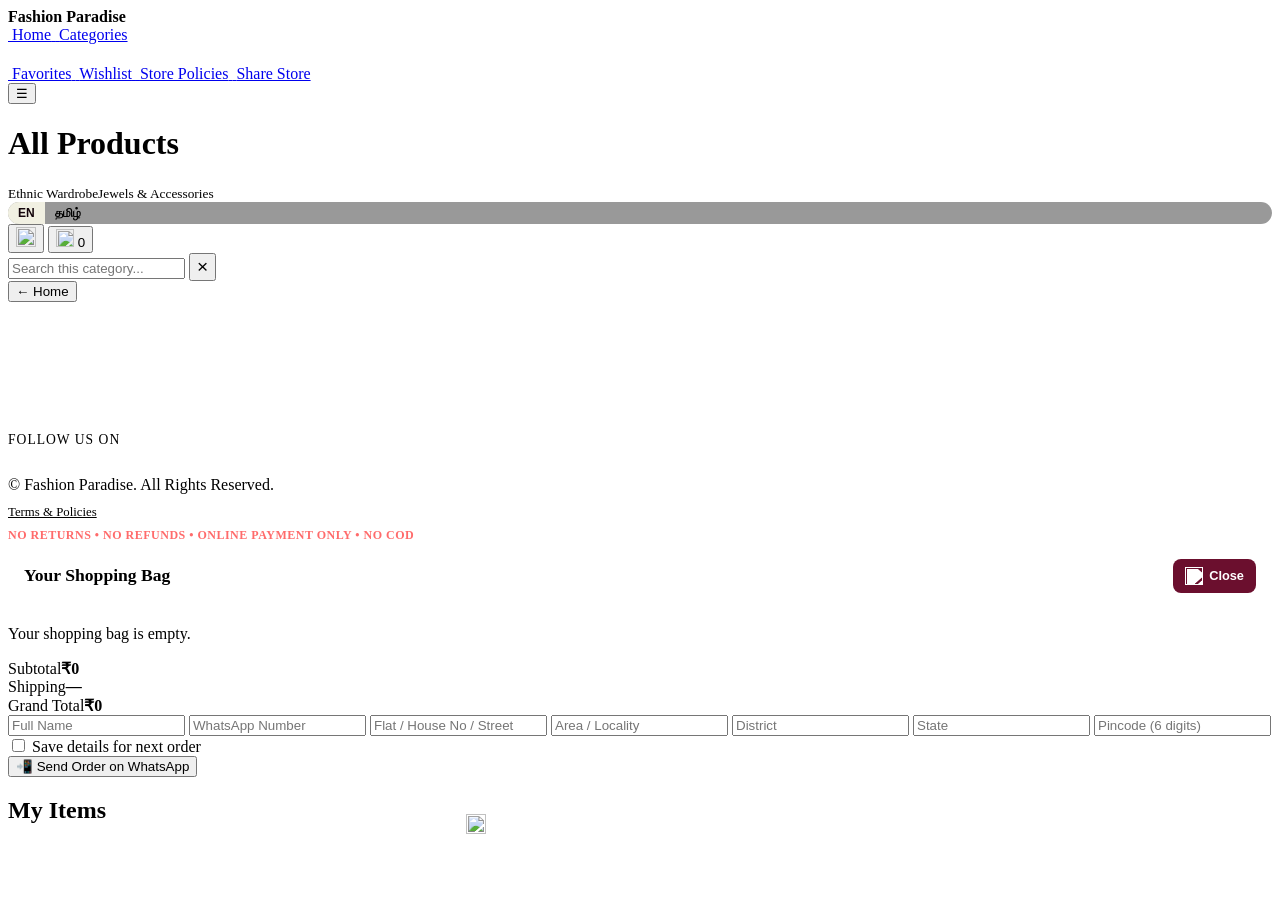
==== category.html @ 699300b0 "Update store via backend sync" ====
<!DOCTYPE html>
<html lang="en">
<head>
  <meta charset="UTF-8">
  <meta name="viewport" content="width=device-width, initial-scale=1.0, maximum-scale=1.0, user-scalable=no">
  <title>Category | Fashion Paradise</title>
  <link rel="stylesheet" href="assets/css/style.css">
  <link rel="manifest" href="manifest.json">
  <meta name="theme-color" content="#14050B">
  <style>
    .cart-header { display: flex; justify-content: space-between; align-items: center; padding: 16px; border-bottom: 1px solid var(--border-gold-soft); }
    .cart-header h3 { margin: 0; font-size: 1.1rem; color: var(--gold-glow); }
    .close-cart-btn { 
      background: rgba(255,255,255,0.1); 
      border: 1px solid var(--border-gold-soft); 
      color: var(--text); 
      padding: 6px 12px; 
      border-radius: 6px; 
      cursor: pointer; 
      font-size: 0.8rem; 
      font-weight: bold;
      display: flex;
      align-items: center;
      gap: 6px;
      transition: all 0.2s;
    }
    .close-cart-btn:hover { background: rgba(217,160,139,0.2); border-color: var(--gold-glow); color: var(--gold-glow); }
  </style>
</head>
<body>

  <!-- ═══════════════ SIDEBAR ═══════════════ -->
  <aside class="sidebar" id="sidebar">
    <div class="sidebar-head">
      <strong data-i18n="store_name">Fashion Paradise</strong>
    </div>
    <nav class="sidebar-nav">
      <a href="index.html" class="sidebar-link">
        <img class="nav-icon" src="assets/icons/home.svg" alt="">
        <span data-i18n="home">Home</span>
      </a>
      <a href="#" class="sidebar-link active" id="sidebarCategoriesToggle" onclick="toggleSidebarCategories(event)">
        <img class="nav-icon" src="assets/icons/categories.svg" alt="">
        <span data-i18n="categories">Categories</span>
      </a>
      <div class="sidebar-subnav" id="sidebarSubnav" style="display:none;"></div>
      
      <div style="border-top:1px solid rgba(255,255,255,0.1);margin:10px 0;"></div>
      
      <a href="#" class="sidebar-link" onclick="openFavsModal()">
        <img class="nav-icon" src="assets/icons/heart.svg" alt="">
        <span data-i18n="favorites">Favorites</span>
      </a>
      <a href="#" class="sidebar-link" onclick="openWishModal()">
        <img class="nav-icon" src="assets/icons/bookmark.svg" alt="">
        <span data-i18n="wishlist">Wishlist</span>
      </a>
      <a href="policies.html" class="sidebar-link">
        <img class="nav-icon" src="assets/icons/close.svg" style="opacity: 0.5;" alt=""> <span>Store Policies</span>
      </a>
      <a href="#" class="sidebar-link" onclick="shareStore()">
        <img class="nav-icon" src="assets/icons/share.svg" alt="">
        <span data-i18n="share_store">Share Store</span>
      </a>
    </nav>
  </aside>
  <div class="sidebar-backdrop" id="sidebarBackdrop"></div>

  <!-- ═══════════════ HEADER ═══════════════ -->
  <header class="app-header">
    <div class="header-left-group">
      <button class="hamburger" id="hamburgerBtn" aria-label="Menu">☰</button>
      <div class="brand">
        <img src="https://res.cloudinary.com/ft8zlz5x/image/upload/v1793235967/moms_pick/logo/MOMS%20CHOICE.png" alt="Mom's Choice" class="brand-logo" onerror="this.style.display='none'; this.nextElementSibling.style.display='flex';">
        <img class="logo-icon-fallback" src="assets/icons/sparkle.svg" alt="">
        <div>
          <h1 id="catPageTitle">Category</h1>
          <small><span data-i18n="tagline_ethnic">Ethnic Wardrobe</span><span data-i18n="tagline_jewels">Jewels &amp; Accessories</span></small>
        </div>
      </div>
    </div>
    <div class="header-actions">
      <div class="header-stack">
        <div class="top-row">
          <div style="display:flex;background:rgba(0,0,0,0.4);border:1px solid var(--border-gold);border-radius:16px;overflow:hidden;">
            <button onclick="setLanguage('en')" id="btnLangEn" style="font-size:0.75rem;font-weight:700;padding:4px 10px;border:none;cursor:pointer;">EN</button>
            <button onclick="setLanguage('ta')" id="btnLangTa" style="font-size:0.75rem;font-weight:700;padding:4px 10px;border:none;cursor:pointer;">தமிழ்</button>
          </div>
        </div>
        <div class="bottom-row">
          <button class="icon-btn" id="searchToggle" aria-label="Search">
            <img src="assets/icons/search.svg" width="20" height="20" alt="">
          </button>
          <button class="cart-trigger" id="cartOpenBtn" aria-label="Shopping Cart">
            <img src="assets/icons/cart.svg" width="18" height="18" alt="">
            <span class="cart-counter" id="cartCount">0</span>
          </button>
        </div>
      </div>
    </div>
  </header>

  <!-- ═══════════════ SEARCH BAR ═══════════════ -->
  <div class="search-bar" id="searchBar">
    <input type="search" id="searchInput" placeholder="Search this category..." data-i18n="search_cat_placeholder" autocomplete="off">
    <button class="search-close" id="searchClose" style="font-size:1.2rem;color:var(--text-muted);">&times;</button>
  </div>

  <!-- ═══════════════ STICKY CHIPS ═══════════════ -->
  <div class="sticky-chips-wrap">
    <div class="sticky-inner">
      <button class="sub-btn back-btn" id="catBackBtn" onclick="window.location.href='index.html'">← Home</button>
      <div class="subcategory-bar" id="subcategoryBar"></div>
    </div>
  </div>

  <!-- ═══════════════ MAIN CONTENT ═══════════════ -->
  <main class="container" style="padding-top:130px;">
    <section class="products-grid" id="productsContainer"></section>
  </main>

  <!-- ═══════════════ FOOTER ═══════════════ -->
  <footer class="app-footer">
    <div style="color: var(--text-muted); font-size: 0.85rem; margin-bottom: 10px; letter-spacing: 1px; text-transform: uppercase;" data-i18n="follow_us">Follow Us On</div>
    <div class="footer-socials">
      <a href="#" class="social-icon" data-social="whatsapp" aria-label="WhatsApp"><img src="assets/icons/whatsapp.svg" alt=""></a>
      <a href="https://www.instagram.com/momschoiceoffl/" target="_blank" class="social-icon" data-social="instagram" aria-label="Instagram"><img src="assets/icons/instagram.svg" alt=""></a>
      <a href="https://www.facebook.com/momschoiceoffl/" target="_blank" class="social-icon" data-social="facebook" aria-label="Facebook"><img src="assets/icons/facebook.svg" alt=""></a>
      <a href="https://www.youtube.com/@momschoiceoffl" target="_blank" class="social-icon" data-social="youtube" aria-label="YouTube"><img src="assets/icons/youtube.svg" alt=""></a>
      <a href="https://www.meesho.com/momschoiceoffl" target="_blank" class="social-icon" data-social="meesho" aria-label="Meesho"><img src="assets/icons/meesho.svg" alt=""></a>
      <a href="#" class="social-icon" data-social="email" aria-label="Email"><img src="assets/icons/email.svg" alt=""></a>
    </div>
    <div class="footer-copy" style="margin-bottom: 8px;">
      © Fashion Paradise. <span data-i18n="all_rights">All Rights Reserved.</span>
    </div>
    <div style="margin-bottom: 8px;">
      <a href="policies.html" style="color: var(--gold-glow); text-decoration: underline; font-size: 0.8rem;" data-i18n="terms_policies">Terms & Policies</a>
    </div>
    <div style="color: #ff6b6b; font-weight: 700; font-size: 0.75rem; letter-spacing: 0.5px; text-transform: uppercase;" data-i18n="policy_warning">
      No Returns • No Refunds • Online Payment Only • No COD
    </div>
  </footer>

  <!-- ═══════════════ CART DRAWER ═══════════════ -->
  <div class="cart-overlay" id="cartOverlay">
    <aside class="cart-drawer">
      <div class="cart-header">
        <h3 data-i18n="shopping_bag">Your Shopping Bag</h3>
        <button class="close-cart-btn" id="cartCloseBtn" aria-label="Close cart" style="display: flex !important; background: #6B0F2E; color: #fff; border: none; padding: 8px 12px; border-radius: 8px; font-weight: bold; align-items: center; gap: 6px; cursor: pointer; z-index: 9999;">
          <img src="assets/icons/close.svg" width="18" height="18" alt="" style="filter: brightness(0) invert(1);"> Close
        </button>
      </div>
      <div class="cart-body" id="cartItemsList">
        <p class="empty-msg" data-i18n="empty_bag">Your shopping bag is empty.</p>
      </div>

      <div class="cart-footer">
        <div class="cart-total-row"><span data-i18n="subtotal">Subtotal</span><strong id="cartSubtotalDisplay">₹0</strong></div>
        <div class="cart-total-row"><span data-i18n="shipping">Shipping</span><strong id="cartShippingDisplay">—</strong></div>
        <div class="cart-total-row grand"><span data-i18n="grand_total">Grand Total</span><strong id="cartTotalDisplay">₹0</strong></div>
        <div class="checkout-fields">
          <input type="text" id="custName" placeholder="Full Name" data-i18n="full_name" required>
          <input type="tel" id="custPhone" placeholder="WhatsApp Number" data-i18n="phone" required>
          <input type="text" id="custHouse" placeholder="Flat / House No / Street" data-i18n="house" required>
          <input type="text" id="custArea" placeholder="Area / Locality" data-i18n="area" required>
          <input type="text" id="custDistrict" placeholder="District" data-i18n="district" required>
          <input type="text" id="custState" placeholder="State" data-i18n="state" required>
          <input type="tel" id="custPincode" placeholder="Pincode (6 digits)" data-i18n="pincode" maxlength="6" pattern="[0-9]{6}">
          <label class="save-checkbox"><input type="checkbox" id="saveDetails"> <span data-i18n="save_details">Save details for next order</span></label>
        </div>
        <button class="btn-checkout" id="checkoutBtn" data-i18n="checkout_wa">📲 Send Order on WhatsApp</button>
      </div>
    </aside>
  </div>

  <!-- ═══════════════ FAVORITES / WISHLIST MODAL ═══════════════ -->
  <div class="login-modal-overlay" id="favsModal">
    <div class="login-card" style="max-width:90%;width:500px;text-align:left; position: relative;">
      <button class="close-btn" onclick="document.getElementById('favsModal').classList.remove('open')" style="position:absolute; top:16px; right:16px; cursor:pointer; background:none; border:none;">
        <img src="assets/icons/close.svg" width="20" height="20" alt="">
      </button>
      <h2 id="favsModalTitle" style="margin-bottom:12px;">My Items</h2>
      <div id="favsModalList" style="max-height:60vh;overflow-y:auto;display:flex;flex-direction:column;gap:10px;"></div>
    </div>
  </div>

  <script src="assets/js/translations.js"></script>
  <script src="assets/js/site-config.js"></script>
  <script src="assets/js/category.js"></script>
</body>
</html>
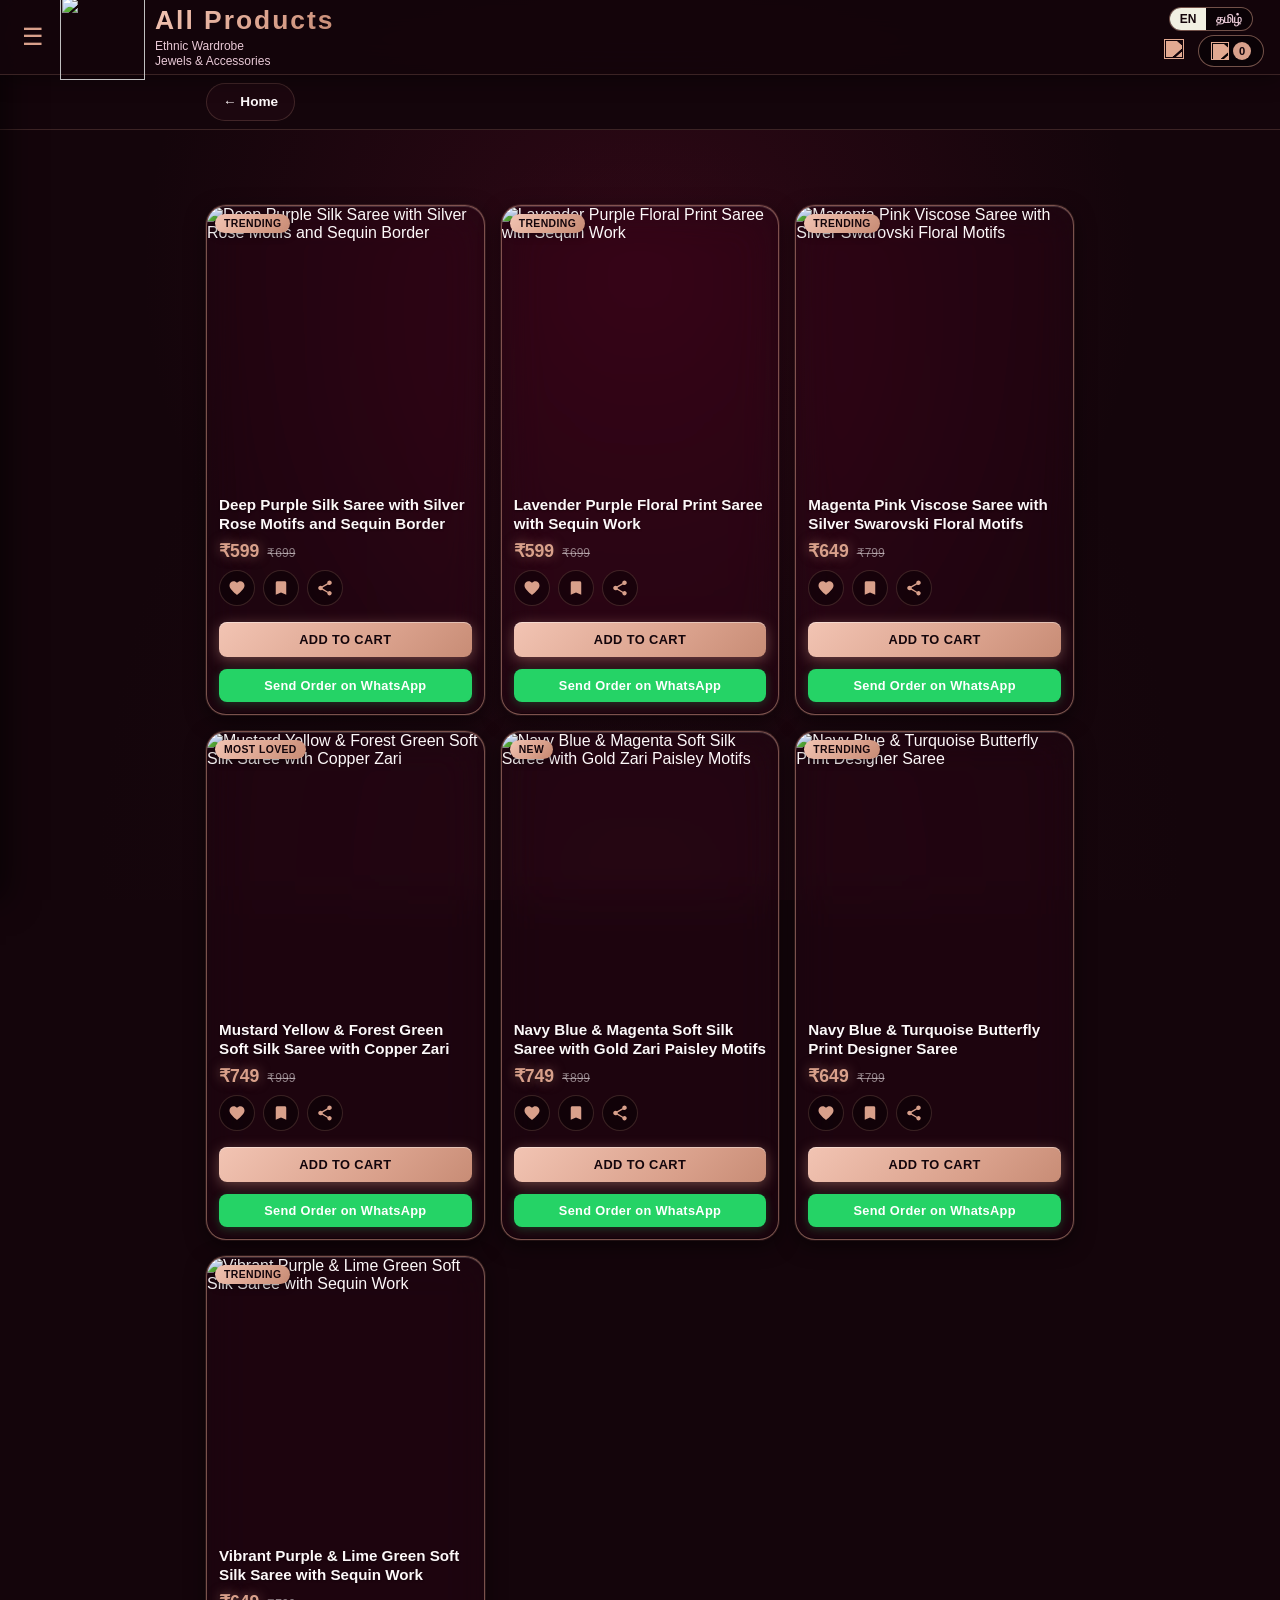
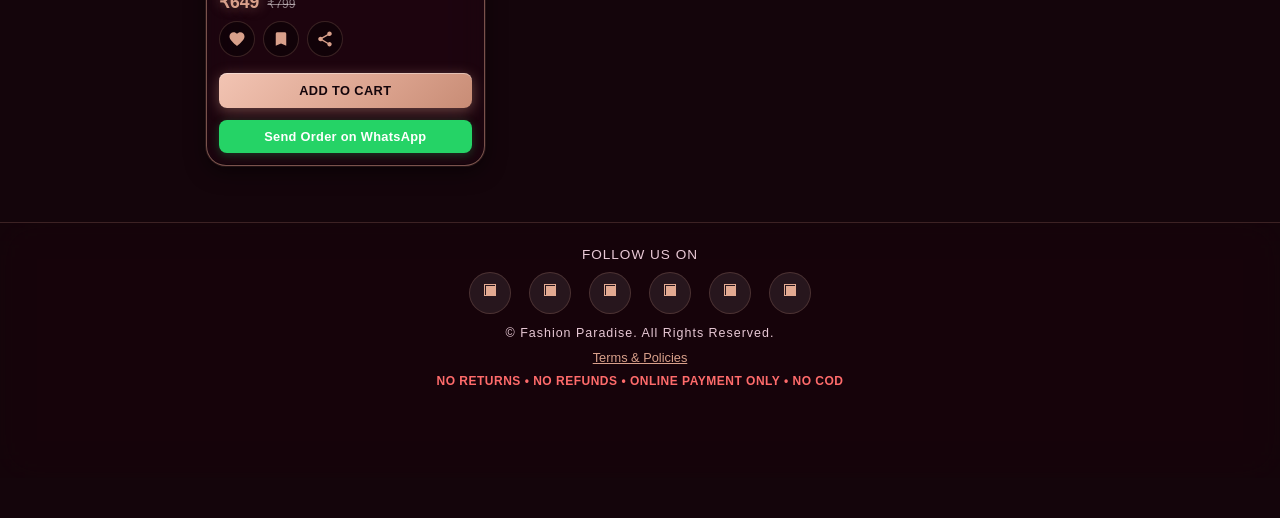
==== commit c411b947: "Update store via backend sync" ====
--- a/category.html
+++ b/category.html
@@ -146,7 +146,7 @@
     <aside class="cart-drawer">
       <div class="cart-header">
         <h3 data-i18n="shopping_bag">Your Shopping Bag</h3>
-        <button class="close-cart-btn" id="cartCloseBtn" aria-label="Close cart" style="display: flex !important; background: #6B0F2E; color: #fff; border: none; padding: 8px 12px; border-radius: 8px; font-weight: bold; align-items: center; gap: 6px; cursor: pointer; z-index: 9999;">
+        <button class="close-cart-btn" id="cartCloseBtn" aria-label="Close cart" style="display: flex !important; background: #C2185B; color: #fff; border: none; padding: 8px 12px; border-radius: 8px; font-weight: bold; align-items: center; gap: 6px; cursor: pointer; z-index: 9999;">
           <img src="assets/icons/close.svg" width="18" height="18" alt="" style="filter: brightness(0) invert(1);"> Close
         </button>
       </div>
--- a/assets/css/style.css
+++ b/assets/css/style.css
@@ -0,0 +1,1984 @@
+/* ═══════════════════════════════════════════════════════════════
+   MOM'S PICK — Deep Raspberry & Rose Gold (Original Layout)
+   ═══════════════════════════════════════════════════════════════ */
+
+/* ─── ROOT VARIABLES ─── */
+:root {
+  /* Primary: Rose Pink & Gold */
+  --primary:        #C2185B;
+  --primary-deep:   #8E0E46;
+  --primary-bright: #E91E63;
+  --gold-glow:      #D9A08B; 
+  --gold-metal:     linear-gradient(135deg, #F2C4B3 0%, #D9A08B 35%, #B87A62 70%, #D9A08B 100%);
+
+  /* Background: Very Dark Plum / Black Cherry */
+  --emerald:        #240A14;
+  --emerald-deep:   #14050B;
+  --emerald-bright: #14050B;
+  --emerald-glow:   #FDF8F9;
+
+  --wa-green:       #25d366;
+
+  --bg:             #14050B;
+  --text:           #FDF8F9;
+  --text-muted:     #E8C8D5;
+
+  --border-gold:    rgba(217,160,139,0.5);
+  --border-gold-soft: rgba(217,160,139,0.2);
+
+  --radius:         16px;
+  --radius-lg:      20px;
+
+  --shadow-card:    0 6px 20px rgba(0,0,0,0.4);
+  --shadow-hover:   0 14px 40px rgba(0,0,0,0.6), 0 0 50px rgba(217,160,139,0.2);
+  --shadow-md:      0 6px 24px rgba(0,0,0,0.6);
+
+  /* Fluid values — scale with viewport */
+  --gap:            clamp(8px, 1.5vw, 16px);
+  --pad-card:       clamp(8px, 1.5vw, 12px);
+  --pad-section:    clamp(10px, 2vw, 16px);
+  --fs-title:       clamp(0.75rem, 2.2vw, 1.1rem);
+  --fs-h4:          clamp(0.72rem, 1.9vw, 0.95rem);
+  --fs-price:       clamp(0.85rem, 2.2vw, 1.1rem);
+  --fs-btn:         clamp(0.7rem, 1.8vw, 0.8rem);
+  --fs-small:       clamp(0.6rem, 1.5vw, 0.75rem);
+  --fs-badge:       clamp(0.5rem, 1.3vw, 0.65rem);
+  --icon-size:      clamp(50px, 12vw, 85px); /* Doubled/Tripled logo size */
+  --carousel-h:     clamp(200px, 42vw, 360px);
+}
+
+* {
+  margin: 0;
+  padding: 0;
+  box-sizing: border-box;
+  font-family: -apple-system, BlinkMacSystemFont, "Segoe UI", Roboto, sans-serif;
+  -webkit-tap-highlight-color: transparent;
+}
+
+html, body {
+  overflow-x: hidden;
+}
+
+body {
+  background: var(--bg);
+  background-image:
+    radial-gradient(ellipse at 50% 30%, rgba(107,15,46,0.3) 0%, transparent 55%),
+    radial-gradient(ellipse at 50% 100%, rgba(36,10,20,0.6) 0%, transparent 60%);
+  background-attachment: fixed;
+  color: var(--text);
+  padding-bottom: clamp(20px, 4vw, 40px);
+  min-height: 100vh;
+  padding-top: 75px;
+}
+
+body > * { position: relative; z-index: 1; }
+
+
+/* ─── GLOBAL SVG-AS-IMG CREAM TINT ─────────────────────────── */
+/* currentColor inside an <img> resolves to black, so we tint
+   every inline-style icon to #D9A08B (--gold-glow) via filter. */
+.icon-btn img,
+.cart-trigger img,
+.nav-icon,
+.close-cart-btn img,
+.close-btn img,
+#cartCloseBtn img,
+.action-icon-btn img,
+.sidebar-link img,
+.search-bar img,
+.search-close img,
+.social-icon img,
+.pd-back img,
+.hamburger img,
+.carousel-dot img {
+  filter: brightness(0) saturate(100%) invert(76%) sepia(28%) saturate(560%) hue-rotate(327deg) brightness(94%) contrast(88%) !important;
+  -webkit-filter: brightness(0) saturate(100%) invert(76%) sepia(28%) saturate(560%) hue-rotate(327deg) brightness(94%) contrast(88%) !important;
+  background: none !important;
+}
+
+/* ─── HEADER (FIXED FLUID) ─── */
+.app-header {
+  position: fixed;
+  top: 0;
+  left: 0;
+  right: 0;
+  z-index: 999;
+  background: rgba(20,5,11,0.95);
+  backdrop-filter: blur(20px) saturate(160%);
+  -webkit-backdrop-filter: blur(20px) saturate(160%);
+  border-bottom: 1px solid var(--border-gold-soft);
+  padding: 8px clamp(10px, 2vw, 16px);
+  display: flex;
+  justify-content: space-between;
+  align-items: center;
+  gap: 10px;
+  box-shadow: 0 4px 20px rgba(0,0,0,0.4);
+  height: 75px; /* Fixed height for exact sticky alignment */
+  box-sizing: border-box;
+}
+
+.header-left-group {
+  display: flex;
+  align-items: center;
+  gap: 8px;
+  flex: 1;
+  min-width: 0;
+}
+
+.header-stack {
+  display: flex;
+  flex-direction: column;
+  align-items: flex-end;
+  gap: 4px;
+  flex-shrink: 0;
+}
+
+.header-stack .top-row {
+  display: flex;
+  gap: 6px;
+  align-items: center;
+}
+
+.header-stack .bottom-row {
+  display: flex;
+  gap: 8px;
+  align-items: center;
+  justify-content: flex-end;
+}
+
+/* Stack tagline text perfectly */
+.brand small {
+  line-height: 1.15;
+}
+.brand small span {
+  display: block;
+}
+
+.header-left-group {
+  display: flex;
+  align-items: center;
+  gap: 10px;
+  flex: 1;
+  min-width: 0;
+}
+
+.header-stack {
+  display: flex;
+  flex-direction: column;
+  align-items: flex-end;
+  gap: 4px;
+  flex-shrink: 0;
+}
+
+.header-stack .top-row {
+  display: flex;
+  gap: 8px;
+  align-items: center;
+}
+
+.header-stack .bottom-row {
+  display: flex;
+  gap: 8px;
+  align-items: center;
+  justify-content: flex-end;
+}
+
+/* Stack tagline text */
+.brand small {
+  line-height: 1.2;
+}
+.brand small span {
+  display: block;
+}
+
+.brand {
+  display: flex;
+  align-items: center;
+  gap: clamp(6px, 1vw, 10px);
+  min-width: 0;
+  flex: 1;
+}
+
+.header-stack {
+  display: flex;
+  flex-direction: column;
+  align-items: center;
+  gap: 4px;
+}
+.icon-row {
+  display: flex;
+  gap: 8px;
+  align-items: center;
+  justify-content: center;
+}
+.icon-row .icon-btn {
+  padding: 0;
+  font-size: 1.1rem;
+}
+
+.brand h1 {
+  line-height: 1.1;
+  margin-bottom: 4px;
+  font-size: calc(var(--fs-title) * 1.5); /* 1.5x Font Size */
+  letter-spacing: 0.5px;
+  letter-spacing: clamp(0.5px, 0.3vw, 2px);
+  background: var(--gold-metal);
+  background-size: 200% auto;
+  -webkit-background-clip: text;
+  background-clip: text;
+  -webkit-text-fill-color: transparent;
+  animation: goldShimmer 6s linear infinite;
+  font-weight: 800;
+  white-space: nowrap;
+  overflow: hidden;
+  text-overflow: ellipsis;
+}
+@keyframes goldShimmer {
+  0%   { background-position: 0% center; }
+  100% { background-position: 200% center; }
+}
+
+.brand small {
+  font-size: var(--fs-small);
+  color: var(--text-muted);
+  display: block;
+  white-space: nowrap;
+  overflow: hidden;
+  text-overflow: ellipsis;
+}
+
+.header-actions {
+  display: flex;
+  align-items: center;
+  gap: clamp(4px, 1vw, 12px);
+  flex-shrink: 0;
+}
+
+.icon-btn {
+  background: none;
+  border: none;
+  font-size: clamp(1rem, 2.4vw, 1.2rem);
+  color: var(--text);
+  cursor: pointer;
+  padding: 4px 6px;
+  line-height: 1;
+}
+
+.cart-trigger {
+  background: rgba(0,0,0,0.4);
+  border: 1px solid var(--border-gold);
+  color: var(--gold-glow);
+  border-radius: 20px;
+  padding: clamp(4px, 1vw, 6px) clamp(8px, 1.8vw, 12px);
+  cursor: pointer;
+  display: flex;
+  align-items: center;
+  gap: 4px;
+  font-weight: 700;
+  font-size: clamp(0.8rem, 2vw, 0.95rem);
+  transition: transform 0.15s, box-shadow 0.15s;
+}
+.cart-trigger:hover {
+  transform: translateY(-1px);
+  box-shadow: var(--shadow-md);
+}
+
+.cart-counter {
+  background: var(--gold-glow);
+  color: var(--bg);
+  border-radius: 50%;
+  font-size: clamp(0.58rem, 1.5vw, 0.7rem);
+  width: clamp(16px, 2.4vw, 18px);
+  height: clamp(16px, 2.4vw, 18px);
+  display: flex;
+  align-items: center;
+  justify-content: center;
+  font-weight: 800;
+}
+
+.brand-logo {
+  width: auto;
+  height: clamp(40px, 8vw, 55px);
+  max-height: 55px;
+  object-fit: contain;
+  border-radius: 8px;
+  flex-shrink: 0;
+  background: rgba(0,0,0,0.3);
+  border: 1px solid var(--border-gold);
+}
+
+.logo-icon-fallback {
+  display: none;
+  width: var(--icon-size);
+  height: var(--icon-size);
+  align-items: center;
+  justify-content: center;
+  font-size: clamp(1.2rem, 3vw, 1.8rem);
+  line-height: 1;
+  flex-shrink: 0;
+}
+
+.hamburger {
+  background: none;
+  border: none;
+  font-size: clamp(1.2rem, 2.8vw, 1.5rem);
+  color: var(--gold-glow);
+  cursor: pointer;
+  padding: 2px 6px;
+  line-height: 1;
+}
+
+
+/* ─── SIDEBAR ─── */
+.sidebar {
+  position: fixed;
+  top: 0;
+  left: 0;
+  width: min(260px, 78vw);
+  height: 100%;
+  background: rgba(20,5,11,0.92);
+  backdrop-filter: blur(20px) saturate(160%);
+  -webkit-backdrop-filter: blur(20px) saturate(160%);
+  border-right: 1px solid var(--border-gold-soft);
+  transform: translateX(-100%);
+  transition: transform 0.25s ease;
+  z-index: 250;
+  box-shadow: 6px 0 30px rgba(0,0,0,0.6);
+  display: flex;
+  flex-direction: column;
+  overflow-y: auto;
+}
+.sidebar.open { transform: translateX(0); }
+
+.sidebar-head {
+  padding: clamp(14px, 2vw, 18px) clamp(16px, 2.4vw, 20px);
+  padding-top: 75px; /* Push down to clear the fixed header */
+  border-bottom: 1px solid var(--border-gold-soft);
+  display: flex;
+  align-items: center;
+  gap: 10px;
+  font-size: clamp(0.95rem, 2vw, 1.05rem);
+  color: var(--gold-glow);
+}
+
+.sidebar-logo { font-size: clamp(1.3rem, 2.6vw, 1.6rem); }
+
+.sidebar-nav {
+  display: flex;
+  flex-direction: column;
+  padding: 12px 0;
+}
+
+.sidebar-link {
+  display: flex;
+  align-items: center;
+  gap: clamp(8px, 1.5vw, 12px);
+  padding: clamp(10px, 1.8vw, 14px) clamp(16px, 2.4vw, 20px);
+  color: var(--text);
+  text-decoration: none;
+  font-size: clamp(0.85rem, 1.8vw, 0.92rem);
+  font-weight: 600;
+  border-left: 3px solid transparent;
+  transition: background 0.15s, border-color 0.15s;
+  cursor: pointer;
+}
+.sidebar-link:hover {
+  background: rgba(217,160,139,0.08);
+  color: var(--gold-glow);
+}
+.sidebar-link.active {
+  border-left-color: var(--gold-glow);
+  color: var(--gold-glow);
+  background: rgba(217,160,139,0.1);
+}
+.sidebar-link span { font-size: clamp(1rem, 2vw, 1.1rem); }
+.sidebar-link .nav-icon {
+  width: 20px;
+  height: 20px;
+  flex-shrink: 0;
+  display: inline-block;
+  object-fit: contain;
+  background: none;
+}
+
+.sidebar-subnav {
+  display: none;
+  flex-direction: column;
+  background: rgba(0,0,0,0.3);
+  border-left: 3px solid var(--gold-glow);
+  padding: 4px 0;
+}
+.sidebar-subnav.open { display: flex; }
+
+.sidebar-sublink {
+  padding: clamp(8px, 1.4vw, 10px) clamp(16px, 2.4vw, 20px) clamp(8px, 1.4vw, 10px) clamp(36px, 4vw, 48px);
+  color: var(--text-muted);
+  text-decoration: none;
+  font-size: clamp(0.75rem, 1.6vw, 0.85rem);
+  font-weight: 500;
+  transition: background 0.15s, color 0.15s;
+}
+.sidebar-sublink:hover {
+  background: rgba(217,160,139,0.1);
+  color: var(--gold-glow);
+}
+
+/* Subcategory Bar Styles */
+.subcategory-bar {
+  display: flex;
+  gap: 8px;
+  overflow-x: auto;
+  padding: 10px 0;
+  margin-bottom: 12px;
+  scrollbar-width: none;
+  -ms-overflow-style: none;
+}
+.subcategory-bar::-webkit-scrollbar { display: none; }
+
+.sub-btn {
+  border: 1px solid var(--border-gold-soft);
+  background: rgba(36,10,20,0.5);
+  color: var(--text);
+  padding: 6px 14px;
+  border-radius: 20px;
+  font-size: 0.85rem;
+  font-weight: 600;
+  white-space: nowrap;
+  cursor: pointer;
+  transition: all 0.2s ease;
+}
+
+.sub-btn:hover {
+  background: rgba(217,160,139,0.15);
+  border-color: var(--primary-bright);
+  box-shadow: 0 0 14px rgba(217,160,139,0.35);
+}
+
+.sub-btn.active {
+  background: var(--gold-metal);
+  color: var(--bg);
+  border-color: var(--primary-bright);
+  font-weight: 800;
+  box-shadow: 0 3px 14px rgba(217,160,139,0.5);
+}
+
+.sidebar-backdrop {
+  position: fixed;
+  inset: 0;
+  background: rgba(0,0,0,0.5);
+  z-index: 240;
+  opacity: 0;
+  pointer-events: none;
+  transition: opacity 0.25s;
+}
+.sidebar-backdrop.open { opacity: 1; pointer-events: auto; }
+
+/* Centered Toast Notification */
+#toastNotification {
+  position: fixed;
+  top: 50%;
+  left: 50%;
+  transform: translate(-50%, -50%) scale(0.9);
+  background: rgba(20,5,11,0.98);
+  border: 2px solid var(--gold-glow);
+  color: var(--text);
+  padding: 20px 30px;
+  border-radius: 12px;
+  box-shadow: 0 10px 40px rgba(0,0,0,0.9), 0 0 20px rgba(217,160,139,0.4);
+  z-index: 99999;
+  display: flex;
+  flex-direction: column;
+  align-items: center;
+  gap: 10px;
+  opacity: 0;
+  pointer-events: none;
+  transition: all 0.3s cubic-bezier(0.175, 0.885, 0.32, 1.275);
+  font-size: 1rem;
+  font-weight: 600;
+  text-align: center;
+}
+
+#toastNotification.show {
+  opacity: 1;
+  transform: translate(-50%, -50%) scale(1);
+}
+
+#toastNotification .toast-icon {
+  width: 32px;
+  height: 32px;
+  object-fit: contain;
+  /* Apply the cream/gold filter */
+  filter: brightness(0) saturate(100%) invert(76%) sepia(28%) saturate(560%) hue-rotate(327deg) brightness(94%) contrast(88%) !important;
+  -webkit-filter: brightness(0) saturate(100%) invert(76%) sepia(28%) saturate(560%) hue-rotate(327deg) brightness(94%) contrast(88%) !important;
+}
+
+
+/* ─── STICKY CHIPS WRAP (Category Page) ─── */
+.sticky-chips-wrap {
+  position: fixed;
+  top: 75px;
+  left: 0;
+  right: 0;
+  z-index: 105;
+  background: var(--bg);
+  border-bottom: 1px solid var(--border-gold-soft);
+  display: flex;
+  justify-content: center;
+  padding-top: 0;
+  margin-top: 0;
+  border-top: none;
+  box-shadow: none;
+  line-height: 1;
+}
+.sticky-inner {
+  width: 100%;
+  max-width: 900px;
+  padding: 8px 16px;
+  display: flex;
+  align-items: center;
+  justify-content: center; 
+  gap: 10px;
+  overflow: hidden;
+}
+.sticky-chips-wrap .subcategory-bar {
+  display: flex;
+  overflow-x: auto;
+  gap: 8px;
+  scrollbar-width: none;
+  padding-bottom: 0;
+  margin-bottom: 0;
+  flex: 1;
+  align-items: center;
+}
+.sticky-chips-wrap .subcategory-bar::-webkit-scrollbar {
+  display: none;
+}
+
+/* Unified Chip & Back Button Style */
+.sticky-chips-wrap .sub-btn,
+.sticky-chips-wrap .back-btn {
+  display: inline-flex;
+  align-items: center;
+  justify-content: center;
+  height: 38px; /* Forces exact identical height */
+  padding: 0 16px; 
+  font-size: 0.85rem;
+  font-weight: 600;
+  line-height: 1;
+  white-space: nowrap;
+  border-radius: 20px;
+  border: 1px solid var(--border-gold-soft);
+  background: rgba(36,10,20,0.5);
+  color: var(--text);
+  cursor: pointer;
+  transition: all 0.2s ease;
+  box-sizing: border-box;
+  margin: 0;
+}
+.sticky-chips-wrap .back-btn {
+  flex-shrink: 0;
+}
+.sticky-chips-wrap .sub-btn:hover,
+.sticky-chips-wrap .back-btn:hover {
+  background: rgba(217,160,139,0.15);
+  border-color: var(--primary-bright);
+}
+.sticky-chips-wrap .sub-btn.active {
+  background: var(--gold-metal);
+  color: var(--bg);
+  border-color: var(--primary-bright);
+  font-weight: 800;
+}
+
+/* ─── SEARCH BAR ─── */
+.search-bar {
+  position: fixed;
+  top: 65px; /* Sits exactly under the fixed header */
+  left: 0;
+  right: 0;
+  z-index: 105;
+  background: rgba(20,5,11,0.98);
+  backdrop-filter: blur(20px);
+  -webkit-backdrop-filter: blur(20px);
+  border-bottom: 1px solid var(--border-gold-soft);
+  padding: 0 clamp(10px, 2vw, 14px);
+  display: flex;
+  gap: 8px;
+  align-items: center;
+  max-height: 0;
+  overflow: hidden;
+  opacity: 0;
+  transition: max-height 0.25s ease, padding 0.25s ease, opacity 0.2s ease;
+  box-shadow: 0 4px 20px rgba(0,0,0,0.4);
+}
+.search-bar.open {
+  max-height: 60px;
+  padding: clamp(8px, 1.5vw, 12px) clamp(10px, 2vw, 14px);
+  opacity: 1;
+}
+
+.search-bar input {
+  flex: 1;
+  padding: clamp(8px, 1.5vw, 10px) clamp(10px, 1.8vw, 14px);
+  border: 1px solid var(--border-gold-soft);
+  border-radius: 10px;
+  font-size: clamp(0.82rem, 1.8vw, 0.92rem);
+  background: rgba(0,0,0,0.4);
+  color: var(--text);
+}
+
+.search-close {
+  background: none;
+  border: none;
+  font-size: clamp(1rem, 2.2vw, 1.2rem);
+  cursor: pointer;
+  color: var(--text-muted);
+  padding: 0 8px;
+}
+
+
+/* ─── CONTAINER ─── */
+.container {
+  max-width: 900px;
+  margin: 0 auto;
+  padding: var(--pad-section);
+}
+
+
+/* ─── SECTION TITLE ─── */
+.section-title {
+  font-size: clamp(0.9rem, 2.2vw, 1.05rem);
+  color: var(--gold-glow);
+  margin-bottom: clamp(8px, 1.5vw, 14px);
+  font-weight: 700;
+  letter-spacing: 1px;
+}
+
+
+/* ─── CAROUSEL (DESKTOP FIXED HEIGHT) ─── */
+.hero-carousel {
+  position: relative;
+  width: 100%;
+  height: 420px; /* Fixed height for desktop */
+  border-radius: var(--radius-lg);
+  overflow: hidden;
+  margin-bottom: var(--gap);
+  background: rgba(36,10,20,0.35);
+  backdrop-filter: blur(20px) saturate(160%);
+  -webkit-backdrop-filter: blur(20px) saturate(160%);
+  border: 1px solid var(--border-gold);
+  user-select: none;
+  display: flex;
+  padding: 8px;
+  box-sizing: border-box;
+  box-shadow:
+    0 12px 40px rgba(0,0,0,0.6),
+    inset 0 1px 0 rgba(255,255,255,0.15),
+    inset 0 -1px 0 rgba(0,0,0,0.4),
+    0 0 0 1px rgba(217,160,139,0.15);
+  transition: box-shadow 0.4s ease;
+}
+.hero-carousel:hover {
+  box-shadow:
+    0 16px 60px rgba(0,0,0,0.7),
+    0 0 60px rgba(217,160,139,0.3),
+    inset 0 1px 0 rgba(255,255,255,0.2),
+    inset 0 -1px 0 rgba(0,0,0,0.4),
+    0 0 0 1px rgba(217,160,139,0.5);
+}
+
+.hero-col {
+  height: 100%;
+  width: 100%;
+  border-radius: 12px;
+  overflow: hidden;
+  position: relative;
+  background: rgba(20,5,11,0.7);
+  border: 1px solid rgba(217,160,139,0.4);
+  box-shadow: 0 6px 24px rgba(0,0,0,0.6), inset 0 1px 0 rgba(255,255,255,0.08);
+}
+
+.hero-col-carousel {
+  overflow: hidden;
+  width: 100%;
+  height: 100%;
+}
+
+.carousel-track {
+  display: flex;
+  width: 100%;
+  height: 100%;
+  transition: transform 0.6s ease-in-out;
+  will-change: transform;
+}
+
+.carousel-pair {
+  flex: 0 0 100%;
+  width: 100%;
+  height: 100%;
+  padding: 0;
+  box-sizing: border-box;
+  display: flex;
+  flex-direction: column;
+  position: relative;
+  overflow: hidden;
+}
+
+/* Desktop View: Restore 3-part layout */
+@media (min-width: 701px) {
+  .carousel-pair {
+    display: grid;
+    grid-template-columns: 25% 40% 35%; /* Changed widths */
+    gap: 8px;
+    padding: 8px;
+    height: 100%;
+    box-sizing: border-box;
+  }
+  .carousel-col-text {
+    padding: 12px; /* Slightly smaller padding to fit the narrower 25% column */
+  }
+  .carousel-col-text h4 {
+    font-size: 0.95rem; /* Adjust font size for narrower column */
+  }
+  .carousel-col-text .desc-text {
+    font-size: 0.8rem;
+  }
+  .carousel-col-text {
+    display: flex;
+    flex-direction: column;
+    justify-content: center;
+    padding: 20px;
+    background: var(--gold-metal);
+    border-radius: 8px;
+    color: #14050B;
+    overflow: hidden;
+  }
+  .carousel-col-text h4 {
+    color: #8E0E46;
+    font-size: 1rem; /* Slightly smaller font to fit narrower column */
+    margin-bottom: 12px;
+    line-height: 1.3;
+  }
+  .carousel-col-text .desc-price {
+    color: #8E0E46;
+    font-size: 1.2rem;
+    font-weight: 800;
+    margin-bottom: 8px;
+  }
+  .carousel-col-text .desc-text {
+    font-size: 0.85rem;
+    color: #C2185B;
+    line-height: 1.4;
+    display: -webkit-box;
+    -webkit-line-clamp: 3;
+    -webkit-box-orient: vertical;
+    overflow: hidden;
+  }
+  
+  /* Equalize both image columns */
+  .carousel-col-cover,
+  .carousel-col-track {
+    width: 100%;
+    height: 100%;
+    display: block;
+    overflow: hidden;
+    border-radius: 8px;
+    background: transparent; 
+  }
+
+  /* Ensure images fill the space exactly like the grid tiles */
+  .carousel-inner-track img,
+  .carousel-col-cover img {
+    width: 100% !important;
+    height: 100% !important;
+    object-fit: cover !important; /* Forces the image to fill the box and crop if needed */
+    display: block !important;
+  }
+  
+  /* Hide the overlay info on desktop so it doesn't block the image */
+  .carousel-col-cover .carousel-overlay-info {
+    display: none;
+  }
+  .carousel-col-track {
+    display: block;
+    overflow: hidden;
+    position: relative;
+    border-radius: 8px;
+    height: 100%;
+  }
+  .carousel-inner-track {
+    display: flex;
+    width: 100%;
+    height: 100%;
+    transition: transform 0.6s ease-in-out;
+  }
+  /* Apply contain to prevent cropping in desktop carousel */
+  .carousel-col-cover img,
+  .carousel-inner-track img {
+    flex: 0 0 100%;
+    width: 100%;
+    height: 100%;
+    object-fit: contain; /* Prevents image from cropping */
+    display: block;
+  }
+
+}
+
+.carousel-col-cover {
+  position: relative;
+  width: 100%;
+  height: 100%;
+  overflow: hidden;
+  border-radius: 12px;
+}
+
+.carousel-col-cover img {
+  width: 100%;
+  height: 100%;
+  object-fit: cover;
+  display: block;
+}
+
+/* Overlay text on the image */
+.carousel-overlay-info {
+  position: absolute;
+  bottom: 0; left: 0; right: 0;
+  background: linear-gradient(to top, rgba(20,5,11,0.95) 0%, rgba(20,5,11,0.85) 60%, transparent 100%);
+  padding: 60px 16px 20px 16px;
+  display: flex;
+  flex-direction: column;
+  gap: 6px;
+  z-index: 2;
+}
+.carousel-overlay-info h4 {
+  color: #fff;
+  font-size: clamp(0.95rem, 3vw, 1.15rem);
+  margin: 0;
+  line-height: 1.25;
+  text-shadow: 0 2px 4px rgba(0,0,0,0.8);
+}
+.carousel-overlay-info .desc-price {
+  color: var(--gold-glow);
+  font-size: clamp(1.1rem, 3.5vw, 1.35rem);
+  font-weight: 800;
+  text-shadow: 0 2px 6px rgba(0,0,0,0.9);
+}
+
+.carousel-loading {
+  display: flex;
+  width: 100%;
+  height: 100%;
+  align-items: center;
+  justify-content: center;
+  color: var(--text-muted);
+  font-size: 0.85rem;
+}
+
+.carousel-dots {
+  position: absolute;
+  bottom: 12px;
+  left: 0;
+  right: 0;
+  display: flex;
+  justify-content: center;
+  gap: 10px;
+  z-index: 3;
+}
+
+.carousel-dot {
+  width: 12px;
+  height: 12px;
+  border-radius: 50%;
+  background: rgba(217,160,139,0.4);
+  border: 2px solid transparent;
+  padding: 0;
+  cursor: pointer;
+  transition: all 0.3s;
+  box-shadow: 0 2px 4px rgba(0,0,0,0.5);
+}
+
+.carousel-dot:hover {
+  background: rgba(217,160,139,0.8);
+}
+
+.carousel-dot.active {
+  background: var(--gold-glow);
+  transform: scale(1.3);
+  border-color: var(--bg);
+  box-shadow: 0 0 10px rgba(217,160,139,0.8);
+}
+
+
+/* ─── CATEGORY CARDS ─── */
+.category-cards { margin-bottom: clamp(16px, 3vw, 24px); }
+
+.category-grid {
+  display: grid;
+  grid-template-columns: repeat(3, 1fr);
+  grid-auto-rows: 1fr;
+  gap: var(--gap);
+}
+@media (max-width: 480px) {
+  .category-grid { grid-template-columns: repeat(2, 1fr); }
+}
+
+.category-card {
+  background: rgba(36,10,20,0.35);
+  backdrop-filter: blur(20px) saturate(160%);
+  -webkit-backdrop-filter: blur(20px) saturate(160%);
+  border: 1px solid var(--border-gold);
+  border-radius: var(--radius-lg);
+  overflow: hidden;
+  cursor: pointer;
+  text-decoration: none;
+  color: var(--text);
+  transition: transform 0.4s ease, box-shadow 0.4s ease, border-color 0.4s ease;
+  box-shadow:
+    0 6px 20px rgba(0,0,0,0.5),
+    inset 0 1px 0 rgba(255,255,255,0.15),
+    inset 0 -1px 0 rgba(0,0,0,0.3),
+    0 0 0 1px rgba(217,160,139,0.15);
+  position: relative;
+}
+.category-card:hover {
+  transform: translateY(-6px);
+  border-color: rgba(217,160,139,0.9);
+  box-shadow:
+    0 12px 40px rgba(0,0,0,0.7),
+    0 0 50px rgba(217,160,139,0.35),
+    0 0 100px rgba(217,160,139,0.15),
+    inset 0 1px 0 rgba(255,255,255,0.25),
+    inset 0 -1px 0 rgba(0,0,0,0.4),
+    0 0 0 1px rgba(217,160,139,0.6);
+}
+
+.category-card-img {
+  width: 100%;
+  aspect-ratio: 1 / 1;
+  object-fit: cover;
+  background: rgba(0,0,0,0.3);
+  display: block;
+  transition: opacity 0.3s ease; /* Smooth fade for the slideshow */
+}
+
+.category-card-name {
+  padding: clamp(8px, 1.4vw, 12px);
+  font-weight: 800;
+  font-size: clamp(0.68rem, 1.7vw, 0.85rem);
+  color: var(--gold-glow);
+  text-align: center;
+  letter-spacing: clamp(0.5px, 0.2vw, 1.5px);
+  text-transform: uppercase;
+  background: rgba(0,0,0,0.35);
+  text-shadow: 0 1px 0 rgba(255,255,255,0.2), 0 -1px 0 rgba(0,0,0,0.5);
+  border-top: 1px solid var(--border-gold-soft);
+}
+
+
+/* ─── PRODUCT GRID ─── */
+.products-grid {
+  display: grid;
+  grid-template-columns: repeat(3, 1fr);
+  gap: var(--gap);
+}
+@media (max-width: 480px) {
+  .products-grid {
+    grid-template-columns: repeat(2, 1fr);
+  }
+}
+
+.product-card {
+  background: rgba(36,10,20,0.35);
+  backdrop-filter: blur(20px) saturate(160%);
+  -webkit-backdrop-filter: blur(20px) saturate(160%);
+  border: 1px solid var(--border-gold);
+  border-radius: var(--radius-lg);
+  overflow: hidden;
+  display: flex;
+  flex-direction: column;
+  transition: transform 0.4s ease, box-shadow 0.4s ease, border-color 0.4s ease;
+  box-shadow:
+    0 6px 20px rgba(0,0,0,0.5),
+    inset 0 1px 0 rgba(255,255,255,0.15),
+    inset 0 -1px 0 rgba(0,0,0,0.3),
+    0 0 0 1px rgba(217,160,139,0.15);
+  position: relative;
+}
+.product-card > * { position: relative; z-index: 2; }
+
+.product-card:hover {
+  transform: translateY(-6px);
+  border-color: rgba(217,160,139,0.9);
+  box-shadow:
+    0 14px 40px rgba(0,0,0,0.75),
+    0 0 50px rgba(217,160,139,0.35),
+    0 0 100px rgba(217,160,139,0.15),
+    inset 0 1px 0 rgba(255,255,255,0.25),
+    inset 0 -1px 0 rgba(0,0,0,0.4),
+    0 0 0 1px rgba(217,160,139,0.6);
+}
+
+.product-card.highlight { animation: cardPulse 1.8s ease-out; }
+@keyframes cardPulse {
+  0%   { box-shadow: 0 0 0 0 rgba(217,160,139,0.7); }
+  100% { box-shadow: 0 0 0 20px rgba(217,160,139,0); }
+}
+
+.img-box {
+  position: relative;
+  width: 100%;
+  padding-top: 100%;
+}
+.img-box img {
+  position: absolute;
+  top: 0;
+  left: 0;
+  width: 100%;
+  height: 100%;
+  object-fit: cover;
+}
+
+.img-empty {
+  position: absolute;
+  inset: 0;
+  display: flex;
+  flex-direction: column;
+  align-items: center;
+  justify-content: center;
+  background: rgba(0,0,0,0.4);
+  color: var(--text-muted);
+  font-size: 2rem;
+  gap: 6px;
+}
+.img-empty span {
+  font-size: 0.75rem;
+  font-weight: 600;
+  letter-spacing: 0.5px;
+}
+
+.product-badge {
+  position: absolute;
+  top: 8px;
+  left: 8px;
+  background: var(--gold-metal);
+  background-size: 200% auto;
+  color: var(--bg);
+  font-size: var(--fs-badge);
+  padding: 4px 9px;
+  border-radius: 12px;
+  font-weight: 800;
+  letter-spacing: 0.4px;
+  text-transform: uppercase;
+  box-shadow: 0 2px 8px rgba(0,0,0,0.5);
+  z-index: 3;
+  animation: badgeChrome 3s linear infinite;
+}
+@keyframes badgeChrome {
+  0%   { background-position: 0% center; }
+  100% { background-position: 200% center; }
+}
+
+.product-info {
+  padding: var(--pad-card);
+  flex: 1;
+  display: flex;
+  flex-direction: column;
+  justify-content: space-between;
+  gap: 6px;
+}
+.product-info h4 {
+  font-size: var(--fs-h4);
+  margin-bottom: 8px;
+  color: var(--text);
+  font-weight: 700;
+  text-shadow: 0 1px 2px rgba(0,0,0,0.4);
+  line-height: 1.25;
+}
+
+.product-actions-row {
+  display: flex;
+  gap: 8px;
+  align-items: center;
+  margin-bottom: 10px;
+}
+
+.action-icon-btn {
+  background: rgba(0,0,0,0.4);
+  border: 1px solid var(--border-gold-soft);
+  color: var(--gold-glow);
+  border-radius: 50%;
+  width: 36px;
+  height: 36px;
+  display: flex;
+  align-items: center;
+  justify-content: center;
+  cursor: pointer;
+  font-size: 1rem;
+  transition: all 0.3s ease;
+}
+.action-icon-btn svg,
+.action-icon-btn img {
+  width: 18px;
+  height: 18px;
+  fill: currentColor;
+  transition: transform 0.2s ease;
+}
+.action-icon-btn:hover svg,
+.action-icon-btn:hover img {
+  transform: scale(1.1);
+}
+
+.action-icon-btn:hover {
+  background: rgba(217,160,139,0.2);
+  border-color: var(--gold-glow);
+  transform: translateY(-2px);
+}
+
+.action-icon-btn.active {
+  background: var(--primary);
+  color: #fff;
+  border-color: var(--primary);
+}
+
+.price-row {
+  display: flex;
+  align-items: baseline;
+  gap: 8px;
+  margin-bottom: 8px;
+  flex-wrap: wrap;
+}
+
+.current-price {
+  font-size: var(--fs-price);
+  font-weight: 800;
+  color: var(--gold-glow);
+  text-shadow: 0 0 12px rgba(217,160,139,0.5), 0 1px 2px rgba(0,0,0,0.5);
+}
+
+.mrp-price {
+  font-size: var(--fs-small);
+  text-decoration: line-through;
+  color: rgba(253,248,249,0.5);
+}
+
+.btn-add {
+  background: var(--gold-metal);
+  background-size: 200% auto;
+  color: var(--bg);
+  border: none;
+  width: 100%;
+  padding: clamp(8px, 1.5vw, 10px);
+  border-radius: 8px;
+  font-weight: 800;
+  letter-spacing: 0.4px;
+  text-transform: uppercase;
+  font-size: var(--fs-btn);
+  cursor: pointer;
+  transition: transform 0.2s, box-shadow 0.2s, background-position 0.4s;
+  box-shadow: 0 3px 14px rgba(217,160,139,0.4), inset 0 1px 0 rgba(255,255,255,0.4);
+}
+.btn-add:hover {
+  transform: translateY(-1px);
+  box-shadow: 0 6px 24px rgba(217,160,139,0.6), inset 0 1px 0 rgba(255,255,255,0.5);
+  background-position: right center;
+}
+.btn-add:active { transform: translateY(0); }
+
+.btn-wa-card {
+  background: var(--wa-green);
+  color: #fff;
+  border: none;
+  width: 100%;
+  padding: clamp(7px, 1.4vw, 9px);
+  border-radius: 8px;
+  font-weight: 700;
+  font-size: var(--fs-btn);
+  letter-spacing: 0.3px;
+  cursor: pointer;
+  margin-top: 6px;
+  transition: transform 0.15s, box-shadow 0.15s;
+  box-shadow: 0 2px 10px rgba(37,211,102,0.25);
+}
+.btn-wa-card:hover {
+  transform: translateY(-1px);
+  box-shadow: var(--shadow-md);
+}
+
+
+/* ─── PAGINATION ─── */
+.pagination {
+  grid-column: 1 / -1;
+  display: flex;
+  justify-content: center;
+  gap: 8px;
+  margin-top: 20px;
+  flex-wrap: wrap;
+}
+.page-btn {
+  min-width: clamp(30px, 5vw, 36px);
+  height: clamp(30px, 5vw, 36px);
+  border-radius: 8px;
+  border: 1px solid var(--border-gold-soft);
+  background: rgba(36,10,20,0.5);
+  color: var(--text);
+  font-weight: 600;
+  font-size: clamp(0.72rem, 1.7vw, 0.85rem);
+  cursor: pointer;
+  transition: background 0.15s, color 0.15s, box-shadow 0.15s;
+}
+.page-btn:hover {
+  border-color: var(--primary-bright);
+  box-shadow: 0 0 14px rgba(217,160,139,0.4);
+}
+.page-btn.active {
+  background: var(--gold-metal);
+  color: var(--bg);
+  border-color: var(--primary-bright);
+  font-weight: 800;
+  box-shadow: 0 3px 14px rgba(217,160,139,0.55);
+}
+
+
+/* ─── FILTER CHIPS & CATEGORY PILLS ─── */
+.filter-chips,
+.categories {
+  display: flex;
+  gap: 8px;
+  overflow-x: auto;
+  padding-bottom: 10px;
+  scrollbar-width: none;
+  -ms-overflow-style: none;
+}
+.filter-chips::-webkit-scrollbar,
+.categories::-webkit-scrollbar { display: none; }
+
+.filter-chips { margin-bottom: 6px; }
+.categories { margin-bottom: 16px; }
+
+.filter-chip,
+.cat-pill {
+  border: 1px solid var(--border-gold-soft);
+  background: rgba(36,10,20,0.5);
+  color: var(--text);
+  padding: clamp(6px, 1.2vw, 8px) clamp(11px, 2.2vw, 16px);
+  border-radius: 20px;
+  font-size: clamp(0.72rem, 1.7vw, 0.85rem);
+  font-weight: 600;
+  white-space: nowrap;
+  cursor: pointer;
+  transition: background 0.2s, color 0.2s, box-shadow 0.2s;
+}
+
+.filter-chip:hover,
+.cat-pill:hover {
+  background: rgba(217,160,139,0.15);
+  border-color: var(--primary-bright);
+  box-shadow: 0 0 14px rgba(217,160,139,0.35);
+}
+
+.filter-chip.active,
+.cat-pill.active {
+  background: var(--gold-metal);
+  color: var(--bg);
+  border-color: var(--primary-bright);
+  font-weight: 800;
+  box-shadow: 0 3px 14px rgba(217,160,139,0.5);
+}
+
+
+/* ─── CART DRAWER ─── */
+.cart-overlay {
+  display: none;
+  position: fixed;
+  inset: 0;
+  background: rgba(0,0,0,0.6);
+  z-index: 200;
+  justify-content: flex-end;
+  overflow: hidden; 
+}
+body.cart-open, html.cart-open {
+  overflow: hidden !important;
+  height: 100vh !important;
+  touch-action: none !important; 
+}
+.cart-overlay.open { display: flex; }
+
+.cart-drawer {
+  background: rgba(20,5,11,0.95);
+  backdrop-filter: blur(20px) saturate(160%);
+  -webkit-backdrop-filter: blur(20px) saturate(160%);
+  width: 100%;
+  max-width: 400px;
+  height: 100dvh; 
+  display: flex;
+  flex-direction: column;
+  border-left: 1px solid var(--border-gold);
+  box-shadow: -10px 0 40px rgba(0,0,0,0.75);
+  padding-top: 75px; 
+  overflow: hidden; 
+}
+
+/* Fix mobile cart drawer */
+@media (max-width: 700px) {
+  .cart-drawer {
+    padding-top: 70px; /* Clear the fixed header */
+  }
+  .cart-header {
+    padding-top: 10px;
+  }
+}
+
+.cart-header {
+  padding: clamp(12px, 2vw, 16px);
+  border-bottom: 1px solid var(--border-gold-soft);
+  display: flex;
+  justify-content: space-between;
+  align-items: center;
+}
+.cart-header h3 {
+  color: var(--gold-glow);
+  font-size: clamp(1rem, 2.2vw, 1.15rem);
+}
+
+/* Cart drawer close icon — force cream tint on the <img> */
+.cart-drawer .close-btn img,
+.cart-drawer #cartCloseBtn img,
+.cart-drawer .close-cart-btn img {
+  filter: brightness(0) saturate(100%) invert(76%) sepia(28%) saturate(560%) hue-rotate(327deg) brightness(94%) contrast(88%) !important;
+  display: block;
+}
+
+.close-btn {
+  background: none;
+  border: none;
+  color: var(--text);
+  font-size: 1.5rem;
+  cursor: pointer;
+  line-height: 1;
+  display: flex;
+  align-items: center;
+  justify-content: center;
+  padding: 4px;
+}
+.close-btn svg,
+.close-btn img {
+  display: block;
+  transition: transform 0.2s ease;
+}
+.close-btn:hover svg,
+.close-btn:hover img {
+  transform: scale(1.1) rotate(90deg);
+}
+
+.cart-body {
+  flex: 1;
+  overflow-y: auto;
+  overscroll-behavior: contain; 
+  -webkit-overflow-scrolling: touch;
+  padding: clamp(12px, 2vw, 16px);
+  padding-bottom: 30px; 
+  display: flex;
+  flex-direction: column;
+  justify-content: flex-start;
+}
+/* Force the items list to scroll and take up available space */
+.cart-item {
+  flex-shrink: 0;
+}
+.cart-footer {
+  flex-shrink: 0; 
+  max-height: 60vh;
+  overflow-y: auto;
+  overscroll-behavior: contain;
+  background: rgba(20,5,11,0.95);
+}
+
+.cart-item {
+  display: flex;
+  justify-content: space-between;
+  align-items: center;
+  margin-bottom: 12px;
+  border-bottom: 1px solid var(--border-gold-soft);
+  padding-bottom: 8px;
+  color: var(--text);
+}
+
+.cart-footer {
+  padding: clamp(12px, 2vw, 16px);
+  border-top: 1px solid var(--border-gold-soft);
+}
+
+.cart-total-row {
+  display: flex;
+  justify-content: space-between;
+  font-size: clamp(0.85rem, 1.9vw, 0.95rem);
+  margin-bottom: 6px;
+  color: var(--text);
+  font-weight: 500;
+}
+.cart-total-row.grand {
+  font-size: clamp(1rem, 2.2vw, 1.1rem);
+  color: var(--gold-glow);
+  font-weight: 800;
+  margin-top: 8px;
+  padding-top: 8px;
+  border-top: 1px solid var(--border-gold-soft);
+  margin-bottom: 12px;
+}
+
+.checkout-fields input,
+.checkout-fields textarea {
+  width: 100%;
+  padding: 10px;
+  margin-bottom: 8px;
+  border: 1px solid var(--border-gold-soft);
+  border-radius: 8px;
+  font-size: clamp(0.8rem, 1.8vw, 0.9rem);
+  background: rgba(0,0,0,0.4);
+  color: var(--text);
+}
+
+.save-checkbox {
+  display: flex;
+  align-items: center;
+  gap: 8px;
+  margin-bottom: 10px;
+  font-size: clamp(0.75rem, 1.7vw, 0.85rem);
+  color: var(--text-muted);
+  cursor: pointer;
+  user-select: none;
+}
+.save-checkbox input[type="checkbox"] {
+  width: auto;
+  margin: 0;
+  padding: 0;
+  accent-color: var(--gold-glow);
+  cursor: pointer;
+}
+
+.btn-checkout {
+  width: 100%;
+  padding: clamp(10px, 1.8vw, 12px);
+  background: var(--wa-green);
+  color: #fff;
+  border: none;
+  border-radius: 8px;
+  font-weight: 800;
+  letter-spacing: 0.5px;
+  text-transform: uppercase;
+  font-size: clamp(0.8rem, 1.9vw, 0.9rem);
+  cursor: pointer;
+  transition: transform 0.15s, box-shadow 0.15s;
+  box-shadow: 0 2px 12px rgba(37,211,102,0.3);
+}
+.btn-checkout:hover {
+  transform: translateY(-1px);
+  box-shadow: var(--shadow-md);
+}
+
+
+/* ─── UPI MODAL ─── */
+.upi-modal-overlay {
+  display: none;
+  position: fixed;
+  inset: 0;
+  background: rgba(0,0,0,0.7);
+  z-index: 300;
+  align-items: center;
+  justify-content: center;
+  padding: 16px;
+}
+.upi-modal-overlay.open { display: flex; }
+
+.upi-card {
+  background: rgba(20,5,11,0.95);
+  backdrop-filter: blur(20px) saturate(160%);
+  -webkit-backdrop-filter: blur(20px) saturate(160%);
+  border-radius: var(--radius);
+  max-width: 380px;
+  width: 100%;
+  padding: clamp(14px, 2vw, 18px);
+  text-align: center;
+  box-shadow: 0 20px 60px rgba(0,0,0,0.8), 0 0 40px rgba(217,160,139,0.25);
+  animation: modalPop 0.25s ease-out;
+  border: 1px solid var(--border-gold);
+}
+@keyframes modalPop {
+  0%   { transform: scale(0.94); opacity: 0; }
+  100% { transform: scale(1);    opacity: 1; }
+}
+
+.upi-header {
+  display: flex;
+  justify-content: space-between;
+  align-items: center;
+  margin-bottom: 6px;
+}
+.upi-header h3 {
+  color: var(--gold-glow);
+  font-size: clamp(1rem, 2.2vw, 1.15rem);
+}
+
+.upi-subtitle {
+  font-size: clamp(0.75rem, 1.7vw, 0.85rem);
+  color: var(--text-muted);
+  margin-bottom: 12px;
+}
+
+.qr-wrapper img {
+  width: clamp(160px, 40vw, 200px);
+  height: clamp(160px, 40vw, 200px);
+  border: 1px solid var(--border-gold-soft);
+  border-radius: 8px;
+}
+
+.upi-details {
+  background: rgba(0,0,0,0.4);
+  padding: 10px;
+  border-radius: 8px;
+  margin: 12px 0;
+  font-size: clamp(0.8rem, 1.8vw, 0.9rem);
+  color: var(--text);
+}
+
+.upi-row {
+  display: flex;
+  justify-content: space-between;
+  margin-bottom: 4px;
+}
+
+.btn-direct-upi {
+  display: block;
+  background: #059669;
+  color: #fff;
+  text-decoration: none;
+  padding: clamp(9px, 1.6vw, 11px);
+  border-radius: 8px;
+  font-weight: 700;
+  font-size: clamp(0.8rem, 1.8vw, 0.9rem);
+  margin-bottom: 8px;
+}
+
+.btn-wa-confirm {
+  width: 100%;
+  background: var(--wa-green);
+  color: #fff;
+  border: none;
+  padding: clamp(10px, 1.8vw, 12px);
+  border-radius: 8px;
+  font-weight: 800;
+  font-size: clamp(0.8rem, 1.8vw, 0.9rem);
+  cursor: pointer;
+  margin-bottom: 8px;
+}
+
+.safety-note {
+  font-size: clamp(0.6rem, 1.4vw, 0.7rem);
+  color: var(--text-muted);
+  display: block;
+  line-height: 1.4;
+}
+
+
+/* ─── LOGIN MODAL ─── */
+.login-modal-overlay {
+  display: none;
+  position: fixed;
+  inset: 0;
+  background: rgba(0,0,0,0.7);
+  z-index: 400;
+  align-items: center;
+  justify-content: center;
+  padding: 16px;
+}
+.login-modal-overlay.open { display: flex; }
+
+.login-card {
+  background: rgba(20,5,11,0.95);
+  backdrop-filter: blur(20px) saturate(160%);
+  -webkit-backdrop-filter: blur(20px) saturate(160%);
+  border-radius: var(--radius);
+  max-width: 380px;
+  width: 100%;
+  padding: clamp(18px, 3vw, 24px) clamp(16px, 2.5vw, 20px);
+  position: relative;
+  box-shadow: 0 20px 60px rgba(0,0,0,0.8), 0 0 40px rgba(217,160,139,0.2);
+  text-align: center;
+  border: 1px solid var(--border-gold);
+}
+.login-card h2 {
+  font-size: clamp(1.05rem, 2.4vw, 1.2rem);
+  color: var(--gold-glow);
+  margin-bottom: 8px;
+}
+.login-note {
+  font-size: clamp(0.75rem, 1.7vw, 0.85rem);
+  color: var(--text-muted);
+  margin-bottom: 18px;
+  line-height: 1.5;
+}
+.login-card input {
+  width: 100%;
+  padding: 10px;
+  border: 1px solid var(--border-gold-soft);
+  border-radius: 8px;
+  margin-bottom: 10px;
+  font-size: 0.9rem;
+  background: rgba(0,0,0,0.4);
+  color: var(--text);
+}
+
+
+/* ─── FOOTER ─── */
+.app-footer {
+  margin-top: clamp(24px, 4vw, 40px);
+  padding: clamp(18px, 3vw, 24px) clamp(12px, 2vw, 16px) clamp(70px, 12vw, 90px);
+  background: rgba(20,5,11,0.7);
+  backdrop-filter: blur(20px) saturate(160%);
+  -webkit-backdrop-filter: blur(20px) saturate(160%);
+  border-top: 1px solid var(--border-gold-soft);
+  text-align: center;
+}
+
+.footer-socials {
+  display: flex;
+  justify-content: center;
+  gap: clamp(10px, 2vw, 18px);
+  margin-bottom: 12px;
+  flex-wrap: wrap;
+}
+
+.social-icon {
+  width: clamp(34px, 6vw, 42px);
+  height: clamp(34px, 6vw, 42px);
+  border-radius: 50%;
+  background: rgba(255,255,255,0.08);
+  border: 1px solid var(--border-gold-soft);
+  display: flex;
+  align-items: center;
+  justify-content: center;
+  text-decoration: none;
+  color: var(--gold-glow);
+  transition: transform 0.2s, box-shadow 0.2s, background 0.2s, color 0.2s;
+}
+.social-icon img {
+  filter: brightness(0) saturate(100%) invert(76%) sepia(28%) saturate(560%) hue-rotate(327deg) brightness(94%) contrast(88%) !important;
+  -webkit-filter: brightness(0) saturate(100%) invert(76%) sepia(28%) saturate(560%) hue-rotate(327deg) brightness(94%) contrast(88%) !important;
+}
+.social-icon svg,
+.social-icon img {
+  width: 55%;
+  height: 55%;
+  display: block;
+}
+.social-icon:hover {
+  transform: translateY(-3px);
+  background: rgba(217,160,139,0.2);
+  color: var(--gold-glow);
+  box-shadow: 0 6px 20px rgba(217,160,139,0.3);
+}
+
+.footer-copy {
+  font-size: clamp(0.65rem, 1.5vw, 0.78rem);
+  color: var(--text-muted);
+  letter-spacing: 1px;
+}
+
+
+/* ─── PRODUCT DETAIL PAGE ─── */
+.pd-header {
+  position: fixed;
+  top: 0;
+  left: 0;
+  right: 0;
+  z-index: 999;
+  background: rgba(20,5,11,0.7);
+  backdrop-filter: blur(20px) saturate(160%);
+  -webkit-backdrop-filter: blur(20px) saturate(160%);
+  border-bottom: 1px solid var(--border-gold-soft);
+  padding: clamp(8px, 1.5vw, 12px) clamp(10px, 2vw, 14px);
+  display: flex;
+  align-items: center;
+  gap: clamp(6px, 1.2vw, 10px);
+  box-shadow: 0 4px 20px rgba(0,0,0,0.4);
+}
+
+.pd-back {
+  background: rgba(217,160,139,0.15);
+  border: 1px solid var(--border-gold-soft);
+  color: var(--gold-glow);
+  padding: 8px 16px;
+  border-radius: 20px;
+  font-size: 0.85rem;
+  font-weight: 700;
+  cursor: pointer;
+  display: inline-flex;
+  align-items: center;
+  gap: 6px;
+  transition: background 0.2s, color 0.2s;
+  white-space: nowrap;
+}
+.pd-back:hover {
+  background: var(--gold-metal);
+  color: var(--bg);
+}
+
+.pd-header h1 {
+  flex: 1;
+  font-size: clamp(0.82rem, 2vw, 0.98rem);
+  font-weight: 700;
+  color: var(--gold-glow);
+  overflow: hidden;
+  text-overflow: ellipsis;
+  white-space: nowrap;
+  margin: 0;
+}
+
+.pd-container {
+  max-width: 700px;
+  margin: 0 auto;
+  padding: 0 0 20px;
+}
+
+.pd-gallery-wrap {
+  background: rgba(0,0,0,0.3);
+  border-bottom: 1px solid var(--border-gold-soft);
+}
+
+.pd-gallery {
+  display: flex;
+  overflow-x: auto;
+  scroll-snap-type: x mandatory;
+  scrollbar-width: none;
+  aspect-ratio: 1 / 1;
+  background: rgba(0,0,0,0.4);
+}
+.pd-gallery::-webkit-scrollbar { display: none; }
+.pd-gallery img {
+  flex: 0 0 100%;
+  width: 100%;
+  height: 100%;
+  object-fit: cover;
+  scroll-snap-align: start;
+}
+
+.pd-thumbs {
+  display: flex;
+  gap: 8px;
+  padding: clamp(8px, 1.5vw, 12px) clamp(10px, 2vw, 14px);
+  overflow-x: auto;
+  scrollbar-width: none;
+}
+.pd-thumbs::-webkit-scrollbar { display: none; }
+
+.pd-thumb {
+  flex: 0 0 clamp(44px, 9vw, 56px);
+  width: clamp(44px, 9vw, 56px);
+  height: clamp(44px, 9vw, 56px);
+  border-radius: 6px;
+  overflow: hidden;
+  border: 2px solid transparent;
+  background: rgba(0,0,0,0.4);
+  cursor: pointer;
+  padding: 0;
+}
+.pd-thumb.active { border-color: var(--gold-glow); }
+.pd-thumb img { width: 100%; height: 100%; object-fit: cover; display: block; }
+
+.pd-info {
+  padding: clamp(14px, 2.5vw, 20px) clamp(12px, 2vw, 16px);
+  background: rgba(20,5,11,0.5);
+  border-bottom: 1px solid var(--border-gold-soft);
+}
+
+.pd-info h2 {
+  font-size: clamp(1rem, 2.4vw, 1.2rem);
+  color: var(--text);
+  margin-bottom: 10px;
+  line-height: 1.3;
+}
+
+.pd-price-row {
+  display: flex;
+  align-items: baseline;
+  gap: 10px;
+  margin-bottom: 14px;
+  flex-wrap: wrap;
+}
+
+.pd-price {
+  font-size: clamp(1.2rem, 3vw, 1.55rem);
+  font-weight: 800;
+  color: var(--gold-glow);
+  text-shadow: 0 0 12px rgba(217,160,139,0.5);
+}
+
+.pd-mrp {
+  font-size: clamp(0.85rem, 2vw, 1rem);
+  color: var(--text-muted);
+  text-decoration: line-through;
+}
+
+.pd-tag {
+  background: var(--gold-metal);
+  color: var(--bg);
+  font-size: clamp(0.55rem, 1.4vw, 0.7rem);
+  padding: 3px 9px;
+  border-radius: 12px;
+  font-weight: 800;
+  text-transform: uppercase;
+}
+
+.pd-desc {
+  font-size: clamp(0.82rem, 2vw, 0.95rem);
+  color: var(--text-muted);
+  line-height: 1.6;
+  white-space: pre-line;
+}
+
+.pd-also {
+  padding: clamp(14px, 2.5vw, 20px) clamp(12px, 2vw, 16px);
+  background: rgba(20,5,11,0.5);
+}
+
+.pd-also h3 {
+  font-size: clamp(0.88rem, 2.1vw, 1rem);
+  color: var(--gold-glow);
+  margin-bottom: 12px;
+}
+
+.pd-also-grid {
+  display: grid;
+  grid-template-columns: repeat(auto-fit, minmax(clamp(100px, 25vw, 140px), 1fr));
+  gap: 10px;
+}
+
+.pd-also-card {
+  text-decoration: none;
+  color: var(--text);
+  background: rgba(36,10,20,0.4);
+  border: 1px solid var(--border-gold-soft);
+  border-radius: 10px;
+  overflow: hidden;
+  transition: transform 0.2s, box-shadow 0.2s;
+}
+.pd-also-card:hover {
+  transform: translateY(-3px);
+  box-shadow: 0 8px 24px rgba(217,160,139,0.35);
+}
+
+.pd-also-card img {
+  width: 100%;
+  aspect-ratio: 1/1;
+  object-fit: cover;
+  display: block;
+}
+
+.pd-also-title {
+  font-size: clamp(0.68rem, 1.7vw, 0.8rem);
+  padding: 6px 8px 2px;
+  white-space: nowrap;
+  overflow: hidden;
+  text-overflow: ellipsis;
+}
+
+.pd-also-price {
+  font-size: clamp(0.72rem, 1.8vw, 0.85rem);
+  font-weight: 700;
+  color: var(--gold-glow);
+  padding: 0 8px 8px;
+}
+
+.pd-bottom-bar {
+  position: fixed;
+  bottom: 0;
+  left: 0;
+  right: 0;
+  z-index: 150;
+  background: rgba(20,5,11,0.85);
+  backdrop-filter: blur(20px) saturate(160%);
+  -webkit-backdrop-filter: blur(20px) saturate(160%);
+  border-top: 1px solid var(--border-gold);
+  padding: clamp(8px, 1.5vw, 12px) clamp(10px, 2vw, 14px);
+  display: flex;
+  gap: clamp(6px, 1.2vw, 8px);
+  box-shadow: 0 -4px 20px rgba(0,0,0,0.6);
+}
+
+.pd-btn-add {
+  flex: 1;
+  background: var(--gold-metal);
+  background-size: 200% auto;
+  color: var(--bg);
+  border: none;
+  padding: clamp(10px, 1.8vw, 13px);
+  border-radius: 10px;
+  font-weight: 800;
+  font-size: clamp(0.75rem, 1.8vw, 0.9rem);
+  letter-spacing: 0.4px;
+  text-transform: uppercase;
+  cursor: pointer;
+  box-shadow: 0 3px 14px rgba(217,160,139,0.4);
+}
+
+.pd-btn-wa {
+  flex: 1;
+  background: var(--wa-green);
+  color: #fff;
+  border: none;
+  padding: clamp(10px, 1.8vw, 13px);
+  border-radius: 10px;
+  font-weight: 800;
+  font-size: clamp(0.75rem, 1.8vw, 0.9rem);
+  cursor: pointer;
+  box-shadow: 0 3px 14px rgba(37,211,102,0.35);
+}
+
+
+/* ─── CAROUSEL STACKS ON MOBILE ─── */
+@media (max-width: 700px) {
+  :root {
+    --fs-title: clamp(0.85rem, 3.5vw, 1.1rem);
+    --fs-small: clamp(0.6rem, 2vw, 0.75rem);
+    --icon-size: clamp(60px, 15vw, 95px);
+  }
+  
+  .app-header { padding: 8px 12px; height: 75px; }
+  .brand { gap: 8px; }
+  .header-actions { gap: 8px; }
+  .sticky-chips-wrap { top: 75px; padding-top: 0; margin-top: 0; border-top: none; }
+  .hero-carousel { aspect-ratio: 4 / 5; height: auto; padding: 6px; }
+  .carousel-dots { bottom: 8px; }
+
+  /* FIX: Make carousel image fill full width on mobile */
+  .carousel-pair {
+    display: flex !important;
+    flex-direction: column !important;
+    width: 100% !important;
+    height: 100% !important;
+    grid-template-columns: none !important;
+    padding: 0 !important;
+  }
+  .carousel-col-cover {
+    width: 100% !important;
+    height: 100% !important;
+    flex: 1 !important;
+    border-radius: 8px !important;
+  }
+  .carousel-col-cover img {
+    width: 100% !important;
+    height: 100% !important;
+    object-fit: cover !important; /* Mobile keeps cover for full square look */
+    display: block !important;
+  }
+  .carousel-col-text,
+  .carousel-col-track {
+    display: none !important;
+  }
+
+  /* FIX: Remove gap between header and sticky chips */
+  .sticky-chips-wrap .sticky-inner {
+    padding-top: 4px !important;
+    padding-bottom: 8px !important;
+  }
+}
